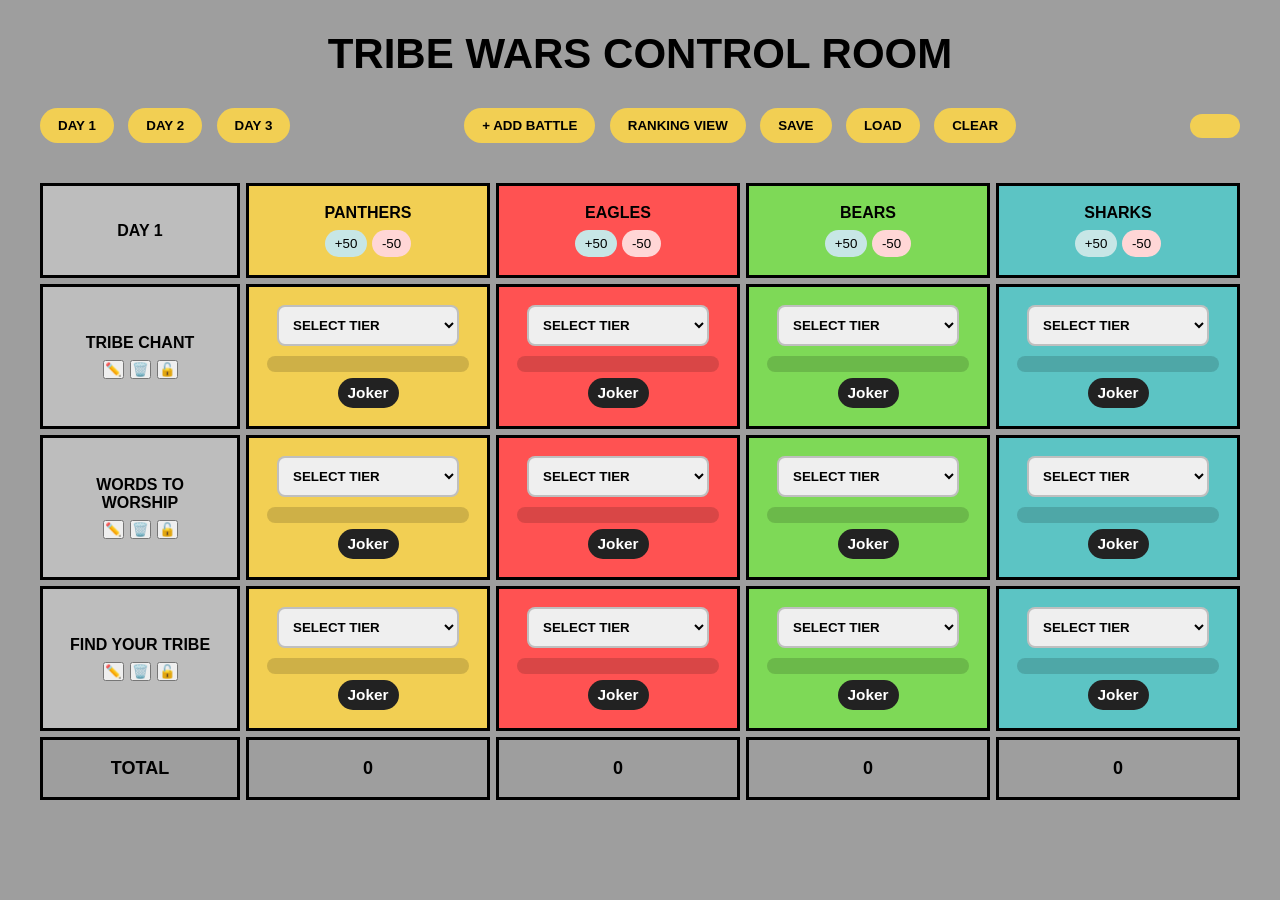
==== index.html @ 45fd397b "Update index.html" ====
<!DOCTYPE html>
<html lang="en">
<head>
<meta charset="UTF-8">
<meta name="viewport" content="width=device-width, initial-scale=1.0">
<title>Tribe Wars Control Room</title>

<style>

*{
  box-sizing:border-box;
  margin:0;
  padding:0;
}

body{margin:0;font-family:Arial;background:#9e9e9e;}
.header{text-align:center;font-size:42px;font-weight:900;padding:30px;color:#000;}
.top-bar{display:flex;justify-content:space-between;align-items:center;padding:0 40px 20px;gap:10px;flex-wrap:wrap;}
.day-buttons button,.controls button{background:#f2cf53;border:none;border-radius:20px;padding:10px 18px;margin-right:10px;font-weight:700;cursor:pointer;}
.leader-banner{background:#f2cf53;padding:12px 25px;border-radius:25px;font-weight:800;}
.board{display:grid;grid-template-columns:200px repeat(4,1fr);gap:6px;padding:20px 40px;}
.cell{padding:18px;text-align:center;font-weight:700;border:3px solid black;}
.label{background:#bdbdbd;color:#000;display:flex;flex-direction:column;align-items:center;justify-content:center;}
.panthers{background:#f2cf53;}
.eagles{background:#ff5252;}
.bears{background:#7ed957;}
.sharks{background:#5cc4c4;}
.select-box{padding:10px;border-radius:8px;border:2px solid rgba(0,0,0,0.2);font-weight:700;width:90%;}
.tier-display{margin-top:10px;padding:8px;border-radius:8px;background:rgba(0,0,0,0.15);font-size:14px;}
.total-row{background:#9e9e9e;font-size:18px;}
.bonus{margin-top:8px;background:#c7e6e6;border:none;border-radius:20px;padding:6px 10px;cursor:pointer;}
.minus{margin-top:8px;background:#ffd6d6;border:none;border-radius:20px;padding:6px 10px;cursor:pointer;}
.joker{margin-top:6px;background:#222;color:#fff;border:none;border-radius:20px;padding:6px 10px;cursor:pointer;font-size:96%;font-weight:600;}
.joker.active{background:#7b3fe4;}


#presentationView{
  display:none;
  flex-direction:column;
  width:100vw;
  height:100vh;
  overflow:hidden;
  background:#b3b3b3;
}

.title{
text-align:center;font-size:42px;font-weight:900;padding:30px;color:#000;;
}

#arena{
  flex:1;
  width:100%;
  display:flex;
  align-items:flex-end;
  justify-content:center;
  gap:1vw;
  padding:20px;
  overflow:hidden;
}

.team{
  flex:1;
  max-width:24%;
  height:100%;
  display:flex;
  flex-direction:column;
  align-items:center;
  justify-content:flex-end;
}

.tribe-name{
  font-size:clamp(18px,2vw,34px);
  font-weight:900;
  margin-bottom:10px;
}

.bar{
  width:100%;
  border:5px solid #000;
  display:flex;
  justify-content:center;
  align-items:center;
  min-height:120px;
  transition:.4s;
}

.score-box{
  width:100%;
  border:5px solid #000;
  margin-top:10px;
  text-align:center;
  padding:14px 0;
  font-size:clamp(18px,2vw,32px);
  font-weight:900;
  color:#fff;
}

.difference{
  margin-top:10px;
  min-height:24px;
  font-size:clamp(14px,1.2vw,22px);
  font-weight:800;
}

img{
  width:clamp(60px,7vw,140px);
  height:clamp(60px,7vw,140px);
  object-fit:contain;
}

@media(max-width:900px){

  .board{
    grid-template-columns:140px repeat(4,1fr);
    padding:10px;
  }

  .cell{
    padding:10px;
    font-size:12px;
  }

}

</style>
</head>

<body>

<div id="judgeView">

  <div class="header">
    TRIBE WARS CONTROL ROOM
  </div>

  <div class="top-bar">

    <div class="day-buttons">
      <button onclick="setDay(1)">DAY 1</button>
      <button onclick="setDay(2)">DAY 2</button>
      <button onclick="setDay(3)">DAY 3</button>
    </div>

    <div class="controls">
      <button onclick="addBattle()">+ ADD BATTLE</button>
      <button onclick="switchView('presentation')">RANKING VIEW</button>
      <button onclick="saveState()">SAVE</button>
      <button onclick="loadState()">LOAD</button>
      <button onclick="confirmClear()">CLEAR</button>
    </div>

    <div class="leader-banner" id="leader"></div>

  </div>

  <div class="board" id="board"></div>

</div>

<div id="presentationView">

  <div class="title">
    LIVE RANKINGS TRIBE WARS
  </div>

  <div style="text-align:center;padding:20px;">
    <button onclick="switchView('judge')"
      style="padding:12px 20px;border:none;border-radius:20px;background:#f2cf53;font-weight:900;cursor:pointer;">
      BACK TO CONTROL ROOM
    </button>
  </div>

<div id="arena"></div>

</div>

<script>

const tribes=["panthers","eagles","bears","sharks"];
let presentationWindow=null;

const battles={
1:["TRIBE CHANT","WORDS TO WORSHIP","FIND YOUR TRIBE"],
2:["UNSCRAMBLE","BIN THE TRIBE","ENVOY"],
3:["KINGDOM CLASH","CHAOS ROUND","SLIP N' SLIDE"]
};

const tierOptions=[
{v:0,l:"SELECT TIER"},
{v:100,l:"BRONZE"},
{v:250,l:"SILVER"},
{v:350,l:"GOLD"},
{v:500,l:"PLATINUM"},
{v:700,l:"DIAMOND"}
];

let currentView="judge";

let day=1;
let scores={},bonus={},selectedTier={},joker={},lockedBattles={};

function init(){

 for(let d=1;d<=3;d++){

  scores[d]={};
  bonus[d]={panthers:0,eagles:0,bears:0,sharks:0};
  selectedTier[d]={};
  joker[d]={};
  lockedBattles[d]={};

  battles[d].forEach(b=>{

   scores[d][b]={panthers:0,eagles:0,bears:0,sharks:0};

   selectedTier[d][b]={
    panthers:"",
    eagles:"",
    bears:"",
    sharks:""
   };

   joker[d][b]={
    panthers:false,
    eagles:false,
    bears:false,
    sharks:false
   };

   lockedBattles[d][b]=false;

  });

 }

}

function switchView(view){

 currentView=view;

 document.getElementById("judgeView").style.display=
 view==="judge"?"block":"none";

 document.getElementById("presentationView").style.display=
 view==="presentation"?"flex":"none";

 if(view==="presentation"){
  updatePresentation(getOverallTotals());
 }

}

function toggleLock(b){
 lockedBattles[day][b]=!lockedBattles[day][b];
 render();
}

function addBattle(){

 let name=prompt("Enter battle name:");

 if(!name)return;

 name=name.toUpperCase();

 battles[day].push(name);

 scores[day][name]={panthers:0,eagles:0,bears:0,sharks:0};

 selectedTier[day][name]={
  panthers:"",
  eagles:"",
  bears:"",
  sharks:""
 };

 joker[day][name]={
  panthers:false,
  eagles:false,
  bears:false,
  sharks:false
 };

 lockedBattles[day][name]=false;

 render();

}

function editBattle(oldName){
 let newName=prompt("Edit battle name:",oldName);
 if(!newName)return;
 newName=newName.toUpperCase();
 let i=battles[day].indexOf(oldName);
 battles[day][i]=newName;
 scores[day][newName]=scores[day][oldName];
 selectedTier[day][newName]=selectedTier[day][oldName];
 joker[day][newName]=joker[day][oldName];
 lockedBattles[day][newName]=lockedBattles[day][oldName];
 delete scores[day][oldName];
 delete selectedTier[day][oldName];
 delete joker[day][oldName];
 delete lockedBattles[day][oldName];
 autoSave();render();
}

function deleteBattle(name){
 if(!confirm("Delete this battle?"))return;
 battles[day]=battles[day].filter(b=>b!==name);
 delete scores[day][name];
 delete selectedTier[day][name];
 delete joker[day][name];
 delete lockedBattles[day][name];
 autoSave();render();
}

function setDay(d){
 day=d;
 render();
}

function setScore(b,t,val,label){

 if(lockedBattles[day][b])return;

 scores[day][b][t]=Number(val);

 selectedTier[day][b][t]=label;

 render();

}

function addBonus(t){
 bonus[day][t]+=50;
 render();
}

function subtractBonus(t){
 bonus[day][t]-=50;
 render();
}

function toggleJoker(b,t){

 if(lockedBattles[day][b])return;

 joker[day][b][t]=!joker[day][b][t];

 render();

}

function getTotals(selectedDay=day){

 let totals={
  panthers:0,
  eagles:0,
  bears:0,
  sharks:0
 };

 battles[selectedDay].forEach(b=>{

  tribes.forEach(t=>{

   let base=scores[selectedDay][b][t];

   if(joker[selectedDay][b][t]&&base===500){
    base+=500;
   }

   totals[t]+=base;

  });

 });

 tribes.forEach(t=>{
  totals[t]+=bonus[selectedDay][t];
 });

 return totals;

}

function getOverallTotals(){

 let totals={
  panthers:0,
  eagles:0,
  bears:0,
  sharks:0
 };

 for(let d=1;d<=3;d++){

  let dayTotals=getTotals(d);

  tribes.forEach(t=>{
   totals[t]+=dayTotals[t];
  });

 }

 return totals;

}

function render(){

 let html="";

 html+=`<div class='cell label'>DAY ${day}</div>`;

 tribes.forEach(t=>{

  html+=`
  <div class='cell ${t}'>

    ${t.toUpperCase()}<br>

    <button class='bonus'
      onclick="addBonus('${t}')">
      +50
    </button>

    <button class='minus'
      onclick="subtractBonus('${t}')">
      -50
    </button>

  </div>
  `;

 });

  battles[day].forEach(b=>{
  let locked=lockedBattles[day][b];
  html+=`<div class='cell label'>
    <div>${b}</div>
    <div style="margin-top:8px;display:flex;gap:6px;">
      <button onclick="editBattle('${b}')">✏️</button>
      <button onclick="deleteBattle('${b}')">🗑️</button>
      <button onclick="toggleLock('${b}')">${locked?'🔒':'🔓'}</button>
    </div>
  </div>`;

  tribes.forEach(t=>{
    let jActive=joker[day][b][t]?'active':'';
    html+=`<div class='cell ${t}'>
      <select class='select-box' ${locked?"disabled":""} onchange="setScore('${b}','${t}',this.value,this.options[this.selectedIndex].text)">
        ${tierOptions.map(o=>`<option value='${o.v}' ${selectedTier[day][b][t]===o.l?'selected':''}>${o.l}</option>`).join('')}
      </select>
      <div class='tier-display'>${selectedTier[day][b][t]||""}</div>
      <button class='joker ${jActive}' onclick="toggleJoker('${b}','${t}')">Joker</button>
    </div>`;
  });
 });

 let totals=getTotals();

 html+=`<div class='cell label total-row'>TOTAL</div>`;

 tribes.forEach(t=>{
  html+=`<div class='cell total-row'>${totals[t]}</div>`;
 });

 document.getElementById("board").innerHTML=html;

 updateLeader(totals);

 updatePresentation(getOverallTotals());

}

function updateLeader(totals){

 let max=Math.max(...Object.values(totals));

 if(max===0){
  document.getElementById("leader").innerText="";
  return;
 }

 let leaders=Object.keys(totals)
 .filter(t=>totals[t]===max);

 document.getElementById("leader").innerText=
 leaders.length===1
 ? leaders[0].toUpperCase()+" IS LEADING"
 : leaders.join(" & ").toUpperCase()+" ARE TIED";

}

function updatePresentation(totals){

 let container=document.getElementById("arena");

 if(!container)return;

 const tribeImages={
  panthers:"Panther.png",
  eagles:"Eagle.png",
  bears:"Bear.png",
  sharks:"Shark.png"
 };

 let sorted=[...tribes]
 .sort((a,b)=>totals[b]-totals[a]);

 let max=Math.max(...Object.values(totals),1);

 function height(score){
  return ((score/max)*320)+120;
 }

 let html="";

 sorted.forEach((tribe,index)=>{

  let difference=
  index===0
  ?0
  :totals[sorted[index-1]]-totals[tribe];

  html+=`

  <div class='team'>

    <div class='tribe-name'>
      ${tribe.toUpperCase()}
    </div>

    <div
      class='bar ${tribe}'
      style='height:${height(totals[tribe])}px;'
    >
      <img src='${tribeImages[tribe]}' />
    </div>

    <div class='score-box ${tribe}'>
      ${totals[tribe]}
    </div>

    <div class='difference'>
      ${
        totals[tribe]===0
        ?''
        :index===0
        ?'LEADING'
        :'+'+difference+' TO CATCH UP'
      }
    </div>

  </div>

  `;

 });

 container.innerHTML=html;

}

function autoSave(){

 localStorage.setItem(
 "tribeWarsData",

 JSON.stringify({
  scores,
  bonus,
  selectedTier,
  joker,
  day,
  battles,
  lockedBattles
 })

 );

}

function saveState(){
 autoSave();
}

function loadState(){

 let d=JSON.parse(
 localStorage.getItem("tribeWarsData")
 );

 if(!d)return;

 scores=d.scores;
 bonus=d.bonus;
 selectedTier=d.selectedTier;
 joker=d.joker;
 day=d.day;

 Object.assign(battles,d.battles||{});

 lockedBattles=d.lockedBattles||lockedBattles;

 render();

}

function confirmClear(){

 if(confirm("Clear all data?")){

  localStorage.removeItem("tribeWarsData");

  init();

  render();

 }

}

init();

render();

</script>

</body>
</html>
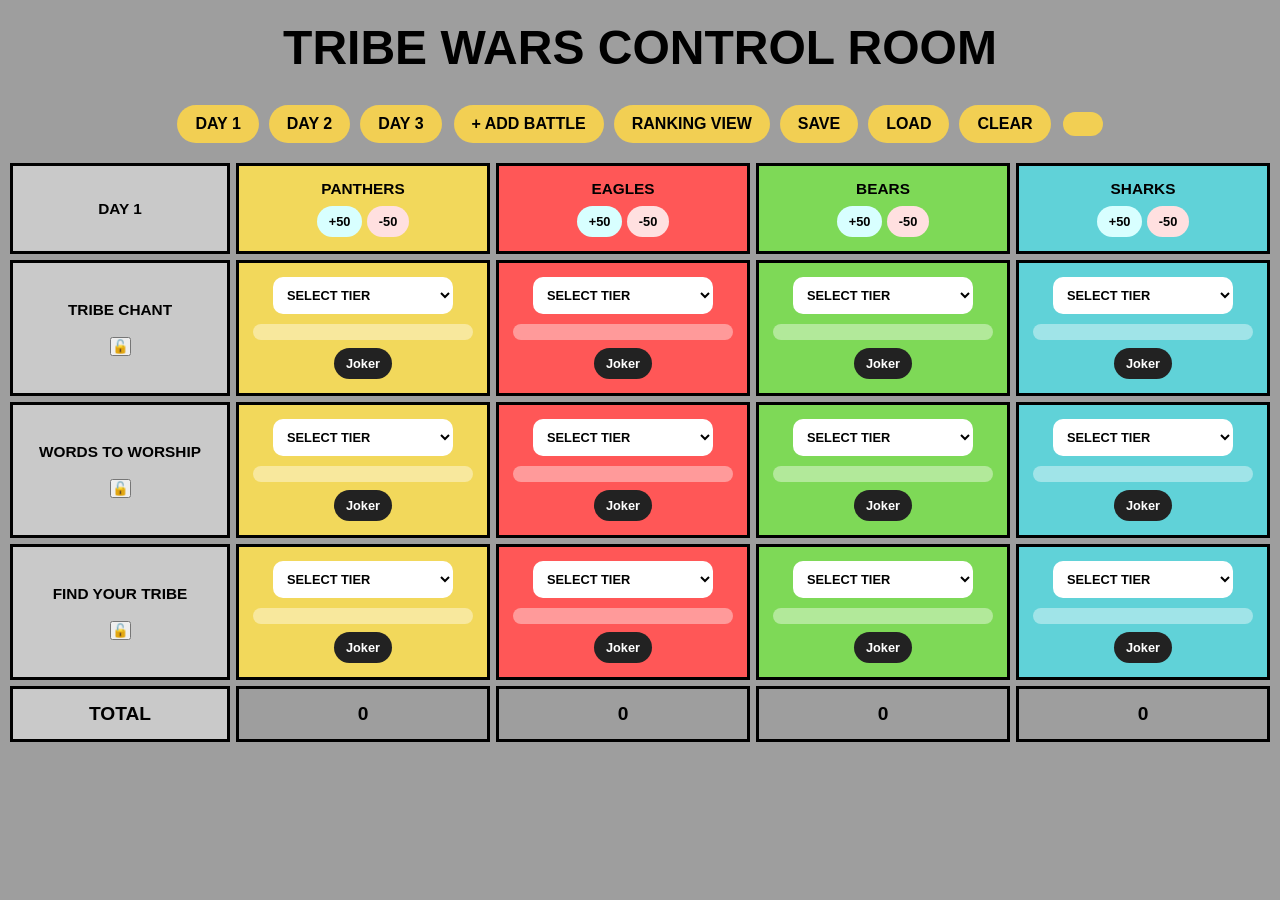
==== commit 257c9eaa: "Refactor index.html with improved styling and structure" ====
--- a/index.html
+++ b/index.html
@@ -3,6 +3,7 @@
 <head>
 <meta charset="UTF-8">
 <meta name="viewport" content="width=device-width, initial-scale=1.0">
+
 <title>Tribe Wars Control Room</title>
 
 <style>
@@ -13,38 +14,178 @@
   padding:0;
 }
 
-body{margin:0;font-family:Arial;background:#9e9e9e;}
-.header{text-align:center;font-size:42px;font-weight:900;padding:30px;color:#000;}
-.top-bar{display:flex;justify-content:space-between;align-items:center;padding:0 40px 20px;gap:10px;flex-wrap:wrap;}
-.day-buttons button,.controls button{background:#f2cf53;border:none;border-radius:20px;padding:10px 18px;margin-right:10px;font-weight:700;cursor:pointer;}
-.leader-banner{background:#f2cf53;padding:12px 25px;border-radius:25px;font-weight:800;}
-.board{display:grid;grid-template-columns:200px repeat(4,1fr);gap:6px;padding:20px 40px;}
-.cell{padding:18px;text-align:center;font-weight:700;border:3px solid black;}
-.label{background:#bdbdbd;color:#000;display:flex;flex-direction:column;align-items:center;justify-content:center;}
-.panthers{background:#f2cf53;}
-.eagles{background:#ff5252;}
+html,body{
+  width:100%;
+  min-height:100%;
+  overflow-x:hidden;
+  font-family:Arial,sans-serif;
+  background:#9e9e9e;
+  color:#000;
+}
+
+body{
+  display:flex;
+  flex-direction:column;
+}
+
+button,
+select{
+  color:#000;
+  font-weight:800;
+  font-family:Arial,sans-serif;
+}
+
+.header{
+  width:100%;
+  text-align:center;
+  font-size:clamp(24px,4vw,48px);
+  font-weight:900;
+  padding:20px 10px;
+  color:#000;
+}
+
+.top-bar{
+  width:100%;
+  display:flex;
+  flex-wrap:wrap;
+  justify-content:center;
+  align-items:center;
+  gap:12px;
+  padding:10px;
+}
+
+.day-buttons,
+.controls{
+  display:flex;
+  flex-wrap:wrap;
+  justify-content:center;
+  gap:10px;
+}
+
+.day-buttons button,
+.controls button{
+  background:#f2cf53;
+  border:none;
+  border-radius:20px;
+  padding:10px 18px;
+  cursor:pointer;
+  font-size:clamp(12px,1.5vw,16px);
+}
+
+.leader-banner{
+  background:#f2cf53;
+  padding:12px 20px;
+  border-radius:20px;
+  font-size:clamp(12px,1.5vw,18px);
+  text-align:center;
+  color:#000;
+}
+
+.board-wrapper{
+  width:100%;
+  overflow-x:auto;
+  padding:10px;
+}
+
+.board{
+  width:100%;
+  min-width:850px;
+  display:grid;
+  grid-template-columns:minmax(160px,220px) repeat(4,minmax(180px,1fr));
+  gap:6px;
+}
+
+.cell{
+  border:3px solid #000;
+  padding:14px;
+  text-align:center;
+  font-size:clamp(12px,1.2vw,18px);
+  font-weight:800;
+  color:#000;
+}
+
+.label{
+  background:#c9c9c9;
+  display:flex;
+  flex-direction:column;
+  justify-content:center;
+  align-items:center;
+  gap:10px;
+}
+
+.panthers{background:#f2d85b;}
+.eagles{background:#ff5757;}
 .bears{background:#7ed957;}
-.sharks{background:#5cc4c4;}
-.select-box{padding:10px;border-radius:8px;border:2px solid rgba(0,0,0,0.2);font-weight:700;width:90%;}
-.tier-display{margin-top:10px;padding:8px;border-radius:8px;background:rgba(0,0,0,0.15);font-size:14px;}
-.total-row{background:#9e9e9e;font-size:18px;}
-.bonus{margin-top:8px;background:#c7e6e6;border:none;border-radius:20px;padding:6px 10px;cursor:pointer;}
-.minus{margin-top:8px;background:#ffd6d6;border:none;border-radius:20px;padding:6px 10px;cursor:pointer;}
-.joker{margin-top:6px;background:#222;color:#fff;border:none;border-radius:20px;padding:6px 10px;cursor:pointer;font-size:96%;font-weight:600;}
-.joker.active{background:#7b3fe4;}
-
+.sharks{background:#60d2d8;}
+
+.select-box{
+  width:100%;
+  max-width:180px;
+  padding:10px;
+  border-radius:10px;
+  border:none;
+  font-size:clamp(12px,1vw,16px);
+  background:#fff;
+}
+
+.tier-display{
+  margin-top:10px;
+  padding:8px;
+  border-radius:10px;
+  background:rgba(255,255,255,.4);
+  color:#000;
+}
+
+.bonus,
+.minus,
+.joker{
+  margin-top:8px;
+  border:none;
+  border-radius:20px;
+  padding:8px 12px;
+  cursor:pointer;
+  font-size:clamp(11px,1vw,15px);
+}
+
+.bonus{
+  background:#d8ffff;
+}
+
+.minus{
+  background:#ffe0e0;
+}
+
+.joker{
+  background:#222;
+  color:#fff;
+}
+
+.joker.active{
+  background:#7b3fe4;
+  color:#fff;
+}
+
+.total-row{
+  font-size:clamp(14px,1.5vw,22px);
+  font-weight:900;
+}
 
 #presentationView{
   display:none;
   flex-direction:column;
-  width:100vw;
-  height:100vh;
+  width:100%;
+  min-height:100vh;
+  background:#b3b3b3;
   overflow:hidden;
-  background:#b3b3b3;
 }
 
 .title{
-text-align:center;font-size:42px;font-weight:900;padding:30px;color:#000;;
+  width:100%;
+  text-align:center;
+  font-size:clamp(24px,4vw,70px);
+  font-weight:900;
+  color:#000;
+  padding:20px 10px;
 }
 
 #arena{
@@ -61,6 +202,7 @@
 .team{
   flex:1;
   max-width:24%;
+  min-width:80px;
   height:100%;
   display:flex;
   flex-direction:column;
@@ -69,55 +211,72 @@
 }
 
 .tribe-name{
-  font-size:clamp(18px,2vw,34px);
+  font-size:clamp(12px,2vw,34px);
   font-weight:900;
   margin-bottom:10px;
+  text-align:center;
+  color:#000;
 }
 
 .bar{
   width:100%;
-  border:5px solid #000;
+  border:4px solid #000;
   display:flex;
   justify-content:center;
   align-items:center;
-  min-height:120px;
+  min-height:100px;
   transition:.4s;
 }
 
 .score-box{
   width:100%;
-  border:5px solid #000;
+  border:4px solid #000;
   margin-top:10px;
   text-align:center;
-  padding:14px 0;
-  font-size:clamp(18px,2vw,32px);
+  padding:12px 0;
+  font-size:clamp(14px,2vw,30px);
   font-weight:900;
-  color:#fff;
+  color:#000;
 }
 
 .difference{
   margin-top:10px;
   min-height:24px;
-  font-size:clamp(14px,1.2vw,22px);
+  text-align:center;
+  font-size:clamp(10px,1.1vw,18px);
   font-weight:800;
+  color:#000;
 }
 
 img{
-  width:clamp(60px,7vw,140px);
-  height:clamp(60px,7vw,140px);
+  width:clamp(50px,6vw,120px);
+  height:clamp(50px,6vw,120px);
   object-fit:contain;
 }
 
+.back-btn{
+  margin:15px auto;
+  padding:12px 20px;
+  border:none;
+  border-radius:20px;
+  background:#f2cf53;
+  cursor:pointer;
+  font-size:clamp(12px,1.2vw,16px);
+}
+
 @media(max-width:900px){
 
-  .board{
-    grid-template-columns:140px repeat(4,1fr);
+  .top-bar{
+    flex-direction:column;
+  }
+
+  #arena{
+    gap:8px;
     padding:10px;
   }
 
-  .cell{
-    padding:10px;
-    font-size:12px;
+  .team{
+    max-width:25%;
   }
 
 }
@@ -153,7 +312,9 @@
 
   </div>
 
-  <div class="board" id="board"></div>
+  <div class="board-wrapper">
+    <div class="board" id="board"></div>
+  </div>
 
 </div>
 
@@ -163,21 +324,17 @@
     LIVE RANKINGS TRIBE WARS
   </div>
 
-  <div style="text-align:center;padding:20px;">
-    <button onclick="switchView('judge')"
-      style="padding:12px 20px;border:none;border-radius:20px;background:#f2cf53;font-weight:900;cursor:pointer;">
-      BACK TO CONTROL ROOM
-    </button>
-  </div>
-
-<div id="arena"></div>
+  <button class="back-btn" onclick="switchView('judge')">
+    BACK TO CONTROL ROOM
+  </button>
+
+  <div id="arena"></div>
 
 </div>
 
 <script>
 
 const tribes=["panthers","eagles","bears","sharks"];
-let presentationWindow=null;
 
 const battles={
 1:["TRIBE CHANT","WORDS TO WORSHIP","FIND YOUR TRIBE"],
@@ -194,9 +351,8 @@
 {v:700,l:"DIAMOND"}
 ];
 
-let currentView="judge";
-
 let day=1;
+
 let scores={},bonus={},selectedTier={},joker={},lockedBattles={};
 
 function init(){
@@ -237,8 +393,6 @@
 
 function switchView(view){
 
- currentView=view;
-
  document.getElementById("judgeView").style.display=
  view==="judge"?"block":"none";
 
@@ -251,14 +405,14 @@
 
 }
 
-function toggleLock(b){
- lockedBattles[day][b]=!lockedBattles[day][b];
+function setDay(d){
+ day=d;
  render();
 }
 
 function addBattle(){
 
- let name=prompt("Enter battle name:");
+ let name=prompt("Enter battle name");
 
  if(!name)return;
 
@@ -288,36 +442,12 @@
 
 }
 
-function editBattle(oldName){
- let newName=prompt("Edit battle name:",oldName);
- if(!newName)return;
- newName=newName.toUpperCase();
- let i=battles[day].indexOf(oldName);
- battles[day][i]=newName;
- scores[day][newName]=scores[day][oldName];
- selectedTier[day][newName]=selectedTier[day][oldName];
- joker[day][newName]=joker[day][oldName];
- lockedBattles[day][newName]=lockedBattles[day][oldName];
- delete scores[day][oldName];
- delete selectedTier[day][oldName];
- delete joker[day][oldName];
- delete lockedBattles[day][oldName];
- autoSave();render();
-}
-
-function deleteBattle(name){
- if(!confirm("Delete this battle?"))return;
- battles[day]=battles[day].filter(b=>b!==name);
- delete scores[day][name];
- delete selectedTier[day][name];
- delete joker[day][name];
- delete lockedBattles[day][name];
- autoSave();render();
-}
-
-function setDay(d){
- day=d;
+function toggleLock(b){
+
+ lockedBattles[day][b]=!lockedBattles[day][b];
+
  render();
+
 }
 
 function setScore(b,t,val,label){
@@ -333,18 +463,22 @@
 }
 
 function addBonus(t){
+
  bonus[day][t]+=50;
+
  render();
+
 }
 
 function subtractBonus(t){
+
  bonus[day][t]-=50;
+
  render();
+
 }
 
 function toggleJoker(b,t){
-
- if(lockedBattles[day][b])return;
 
  joker[day][b][t]=!joker[day][b][t];
 
@@ -436,27 +570,65 @@
 
  });
 
-  battles[day].forEach(b=>{
+ battles[day].forEach(b=>{
+
   let locked=lockedBattles[day][b];
-  html+=`<div class='cell label'>
+
+  html+=`
+  <div class='cell label'>
+
     <div>${b}</div>
-    <div style="margin-top:8px;display:flex;gap:6px;">
-      <button onclick="editBattle('${b}')">✏️</button>
-      <button onclick="deleteBattle('${b}')">🗑️</button>
-      <button onclick="toggleLock('${b}')">${locked?'🔒':'🔓'}</button>
+
+    <div style="display:flex;gap:6px;margin-top:8px;flex-wrap:wrap;justify-content:center;">
+
+      <button onclick="toggleLock('${b}')">
+        ${locked?'🔒':'🔓'}
+      </button>
+
     </div>
-  </div>`;
+
+  </div>
+  `;
 
   tribes.forEach(t=>{
-    let jActive=joker[day][b][t]?'active':'';
-    html+=`<div class='cell ${t}'>
-      <select class='select-box' ${locked?"disabled":""} onchange="setScore('${b}','${t}',this.value,this.options[this.selectedIndex].text)">
-        ${tierOptions.map(o=>`<option value='${o.v}' ${selectedTier[day][b][t]===o.l?'selected':''}>${o.l}</option>`).join('')}
-      </select>
-      <div class='tier-display'>${selectedTier[day][b][t]||""}</div>
-      <button class='joker ${jActive}' onclick="toggleJoker('${b}','${t}')">Joker</button>
-    </div>`;
+
+   let active=joker[day][b][t]?"active":"";
+
+   html+=`
+   <div class='cell ${t}'>
+
+    <select
+      class='select-box'
+      onchange="setScore('${b}','${t}',this.value,this.options[this.selectedIndex].text)"
+    >
+
+    ${tierOptions.map(o=>`
+      <option
+        value="${o.v}"
+        ${selectedTier[day][b][t]===o.l?"selected":""}
+      >
+        ${o.l}
+      </option>
+    `).join("")}
+
+    </select>
+
+    <div class='tier-display'>
+      ${selectedTier[day][b][t]}
+    </div>
+
+    <button
+      class='joker ${active}'
+      onclick="toggleJoker('${b}','${t}')"
+    >
+      Joker
+    </button>
+
+   </div>
+   `;
+
   });
+
  });
 
  let totals=getTotals();
@@ -489,8 +661,8 @@
 
  document.getElementById("leader").innerText=
  leaders.length===1
- ? leaders[0].toUpperCase()+" IS LEADING"
- : leaders.join(" & ").toUpperCase()+" ARE TIED";
+ ?leaders[0].toUpperCase()+" IS LEADING"
+ :leaders.join(" & ").toUpperCase()+" ARE TIED";
 
 }
 
@@ -498,7 +670,14 @@
 
  let container=document.getElementById("arena");
 
- if(!container)return;
+ let sorted=[...tribes]
+ .sort((a,b)=>totals[b]-totals[a]);
+
+ let max=Math.max(...Object.values(totals),1);
+
+ function height(score){
+  return ((score/max)*320)+120;
+ }
 
  const tribeImages={
   panthers:"Panther.png",
@@ -507,15 +686,6 @@
   sharks:"Shark.png"
  };
 
- let sorted=[...tribes]
- .sort((a,b)=>totals[b]-totals[a]);
-
- let max=Math.max(...Object.values(totals),1);
-
- function height(score){
-  return ((score/max)*320)+120;
- }
-
  let html="";
 
  sorted.forEach((tribe,index)=>{
@@ -527,24 +697,24 @@
 
   html+=`
 
-  <div class='team'>
-
-    <div class='tribe-name'>
+  <div class="team">
+
+    <div class="tribe-name">
       ${tribe.toUpperCase()}
     </div>
 
     <div
-      class='bar ${tribe}'
-      style='height:${height(totals[tribe])}px;'
+      class="bar ${tribe}"
+      style="height:${height(totals[tribe])}px;"
     >
-      <img src='${tribeImages[tribe]}' />
+      <img src="${tribeImages[tribe]}">
     </div>
 
-    <div class='score-box ${tribe}'>
+    <div class="score-box ${tribe}">
       ${totals[tribe]}
     </div>
 
-    <div class='difference'>
+    <div class="difference">
       ${
         totals[tribe]===0
         ?''
@@ -568,7 +738,6 @@
 
  localStorage.setItem(
  "tribeWarsData",
-
  JSON.stringify({
   scores,
   bonus,
@@ -577,9 +746,7 @@
   day,
   battles,
   lockedBattles
- })
-
- );
+ }));
 
 }
 
@@ -589,9 +756,7 @@
 
 function loadState(){
 
- let d=JSON.parse(
- localStorage.getItem("tribeWarsData")
- );
+ let d=JSON.parse(localStorage.getItem("tribeWarsData"));
 
  if(!d)return;
 
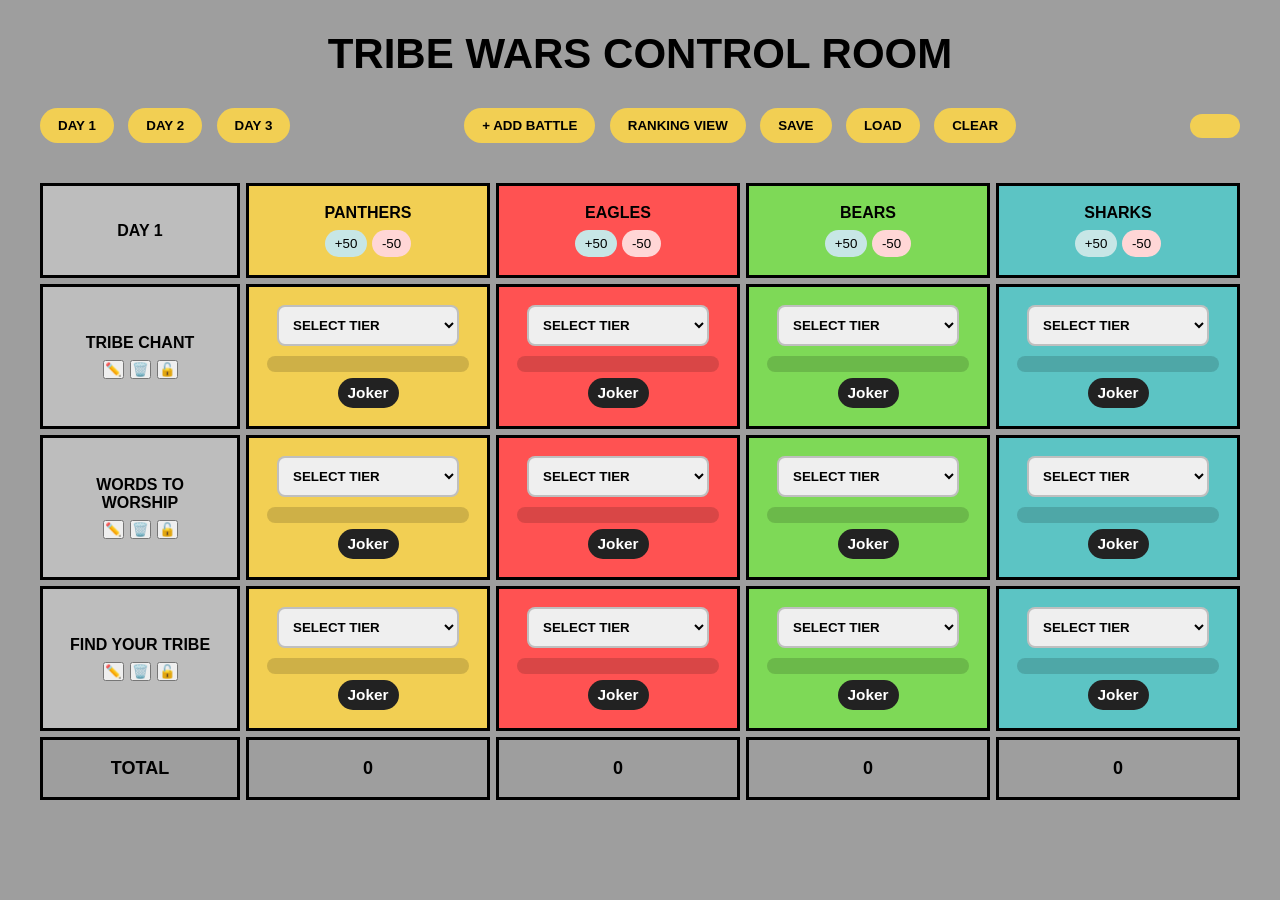
==== commit b57539a7: "Update index.html" ====
--- a/index.html
+++ b/index.html
@@ -3,7 +3,6 @@
 <head>
 <meta charset="UTF-8">
 <meta name="viewport" content="width=device-width, initial-scale=1.0">
-
 <title>Tribe Wars Control Room</title>
 
 <style>
@@ -14,161 +13,26 @@
   padding:0;
 }
 
-html,body{
-  width:100%;
-  min-height:100%;
-  overflow-x:hidden;
-  font-family:Arial,sans-serif;
-  background:#9e9e9e;
-  color:#000;
-}
-
-body{
-  display:flex;
-  flex-direction:column;
-}
-
-button,
-select{
-  color:#000;
-  font-weight:800;
-  font-family:Arial,sans-serif;
-}
-
-.header{
-  width:100%;
-  text-align:center;
-  font-size:clamp(24px,4vw,48px);
-  font-weight:900;
-  padding:20px 10px;
-  color:#000;
-}
-
-.top-bar{
-  width:100%;
-  display:flex;
-  flex-wrap:wrap;
-  justify-content:center;
-  align-items:center;
-  gap:12px;
-  padding:10px;
-}
-
-.day-buttons,
-.controls{
-  display:flex;
-  flex-wrap:wrap;
-  justify-content:center;
-  gap:10px;
-}
-
-.day-buttons button,
-.controls button{
-  background:#f2cf53;
-  border:none;
-  border-radius:20px;
-  padding:10px 18px;
-  cursor:pointer;
-  font-size:clamp(12px,1.5vw,16px);
-}
-
-.leader-banner{
-  background:#f2cf53;
-  padding:12px 20px;
-  border-radius:20px;
-  font-size:clamp(12px,1.5vw,18px);
-  text-align:center;
-  color:#000;
-}
-
-.board-wrapper{
-  width:100%;
-  overflow-x:auto;
-  padding:10px;
-}
-
-.board{
-  width:100%;
-  min-width:850px;
-  display:grid;
-  grid-template-columns:minmax(160px,220px) repeat(4,minmax(180px,1fr));
-  gap:6px;
-}
-
-.cell{
-  border:3px solid #000;
-  padding:14px;
-  text-align:center;
-  font-size:clamp(12px,1.2vw,18px);
-  font-weight:800;
-  color:#000;
-}
-
-.label{
-  background:#c9c9c9;
-  display:flex;
-  flex-direction:column;
-  justify-content:center;
-  align-items:center;
-  gap:10px;
-}
-
-.panthers{background:#f2d85b;}
-.eagles{background:#ff5757;}
+body{margin:0;font-family:Arial;background:#9e9e9e;}
+.header{text-align:center;font-size:42px;font-weight:900;padding:30px;color:#000;}
+.top-bar{display:flex;justify-content:space-between;align-items:center;padding:0 40px 20px;gap:10px;flex-wrap:wrap;}
+.day-buttons button,.controls button{background:#f2cf53;border:none;border-radius:20px;padding:10px 18px;margin-right:10px;font-weight:700;cursor:pointer;}
+.leader-banner{background:#f2cf53;padding:12px 25px;border-radius:25px;font-weight:800;}
+.board{display:grid;grid-template-columns:200px repeat(4,1fr);gap:6px;padding:20px 40px;}
+.cell{padding:18px;text-align:center;font-weight:700;border:3px solid black;}
+.label{background:#bdbdbd;color:#000;display:flex;flex-direction:column;align-items:center;justify-content:center;}
+.panthers{background:#f2cf53;}
+.eagles{background:#ff5252;}
 .bears{background:#7ed957;}
-.sharks{background:#60d2d8;}
-
-.select-box{
-  width:100%;
-  max-width:180px;
-  padding:10px;
-  border-radius:10px;
-  border:none;
-  font-size:clamp(12px,1vw,16px);
-  background:#fff;
-}
-
-.tier-display{
-  margin-top:10px;
-  padding:8px;
-  border-radius:10px;
-  background:rgba(255,255,255,.4);
-  color:#000;
-}
-
-.bonus,
-.minus,
-.joker{
-  margin-top:8px;
-  border:none;
-  border-radius:20px;
-  padding:8px 12px;
-  cursor:pointer;
-  font-size:clamp(11px,1vw,15px);
-}
-
-.bonus{
-  background:#d8ffff;
-}
-
-.minus{
-  background:#ffe0e0;
-}
-
-.joker{
-  background:#222;
-  color:#fff;
-}
-
-.joker.active{
-  background:#7b3fe4;
-  color:#fff;
-}
-
-.total-row{
-  font-size:clamp(14px,1.5vw,22px);
-  font-weight:900;
-}
+.sharks{background:#5cc4c4;}
+.select-box{padding:10px;border-radius:8px;border:2px solid rgba(0,0,0,0.2);font-weight:700;width:90%;}
+.tier-display{margin-top:10px;padding:8px;border-radius:8px;background:rgba(0,0,0,0.15);font-size:14px;}
+.total-row{background:#9e9e9e;font-size:18px;}
+.bonus{margin-top:8px;background:#c7e6e6;border:none;border-radius:20px;padding:6px 10px;cursor:pointer;}
+.minus{margin-top:8px;background:#ffd6d6;border:none;border-radius:20px;padding:6px 10px;cursor:pointer;}
+.joker{margin-top:6px;background:#222;color:#fff;border:none;border-radius:20px;padding:6px 10px;cursor:pointer;font-size:96%;font-weight:600;}
+.joker.active{background:#7b3fe4;}
+
 
 #presentationView{
   display:none;
@@ -312,9 +176,7 @@
 
   </div>
 
-  <div class="board-wrapper">
-    <div class="board" id="board"></div>
-  </div>
+  <div class="board" id="board"></div>
 
 </div>
 
@@ -324,17 +186,21 @@
     LIVE RANKINGS TRIBE WARS
   </div>
 
-  <button class="back-btn" onclick="switchView('judge')">
-    BACK TO CONTROL ROOM
-  </button>
-
-  <div id="arena"></div>
+  <div style="text-align:center;padding:20px;">
+    <button onclick="switchView('judge')"
+      style="padding:12px 20px;border:none;border-radius:20px;background:#f2cf53;font-weight:900;cursor:pointer;">
+      BACK TO CONTROL ROOM
+    </button>
+  </div>
+
+<div id="arena"></div>
 
 </div>
 
 <script>
 
 const tribes=["panthers","eagles","bears","sharks"];
+let presentationWindow=null;
 
 const battles={
 1:["TRIBE CHANT","WORDS TO WORSHIP","FIND YOUR TRIBE"],
@@ -351,8 +217,9 @@
 {v:700,l:"DIAMOND"}
 ];
 
+let currentView="judge";
+
 let day=1;
-
 let scores={},bonus={},selectedTier={},joker={},lockedBattles={};
 
 function init(){
@@ -393,6 +260,8 @@
 
 function switchView(view){
 
+ currentView=view;
+
  document.getElementById("judgeView").style.display=
  view==="judge"?"block":"none";
 
@@ -405,14 +274,14 @@
 
 }
 
-function setDay(d){
- day=d;
+function toggleLock(b){
+ lockedBattles[day][b]=!lockedBattles[day][b];
  render();
 }
 
 function addBattle(){
 
- let name=prompt("Enter battle name");
+ let name=prompt("Enter battle name:");
 
  if(!name)return;
 
@@ -442,12 +311,36 @@
 
 }
 
-function toggleLock(b){
-
- lockedBattles[day][b]=!lockedBattles[day][b];
-
- render();
-
+function editBattle(oldName){
+ let newName=prompt("Edit battle name:",oldName);
+ if(!newName)return;
+ newName=newName.toUpperCase();
+ let i=battles[day].indexOf(oldName);
+ battles[day][i]=newName;
+ scores[day][newName]=scores[day][oldName];
+ selectedTier[day][newName]=selectedTier[day][oldName];
+ joker[day][newName]=joker[day][oldName];
+ lockedBattles[day][newName]=lockedBattles[day][oldName];
+ delete scores[day][oldName];
+ delete selectedTier[day][oldName];
+ delete joker[day][oldName];
+ delete lockedBattles[day][oldName];
+ autoSave();render();
+}
+
+function deleteBattle(name){
+ if(!confirm("Delete this battle?"))return;
+ battles[day]=battles[day].filter(b=>b!==name);
+ delete scores[day][name];
+ delete selectedTier[day][name];
+ delete joker[day][name];
+ delete lockedBattles[day][name];
+ autoSave();render();
+}
+
+function setDay(d){
+ day=d;
+ render();
 }
 
 function setScore(b,t,val,label){
@@ -463,22 +356,18 @@
 }
 
 function addBonus(t){
-
  bonus[day][t]+=50;
-
- render();
-
+ render();
 }
 
 function subtractBonus(t){
-
  bonus[day][t]-=50;
-
- render();
-
+ render();
 }
 
 function toggleJoker(b,t){
+
+ if(lockedBattles[day][b])return;
 
  joker[day][b][t]=!joker[day][b][t];
 
@@ -570,65 +459,27 @@
 
  });
 
- battles[day].forEach(b=>{
-
+  battles[day].forEach(b=>{
   let locked=lockedBattles[day][b];
-
-  html+=`
-  <div class='cell label'>
-
+  html+=`<div class='cell label'>
     <div>${b}</div>
-
-    <div style="display:flex;gap:6px;margin-top:8px;flex-wrap:wrap;justify-content:center;">
-
-      <button onclick="toggleLock('${b}')">
-        ${locked?'🔒':'🔓'}
-      </button>
-
+    <div style="margin-top:8px;display:flex;gap:6px;">
+      <button onclick="editBattle('${b}')">✏️</button>
+      <button onclick="deleteBattle('${b}')">🗑️</button>
+      <button onclick="toggleLock('${b}')">${locked?'🔒':'🔓'}</button>
     </div>
-
-  </div>
-  `;
+  </div>`;
 
   tribes.forEach(t=>{
-
-   let active=joker[day][b][t]?"active":"";
-
-   html+=`
-   <div class='cell ${t}'>
-
-    <select
-      class='select-box'
-      onchange="setScore('${b}','${t}',this.value,this.options[this.selectedIndex].text)"
-    >
-
-    ${tierOptions.map(o=>`
-      <option
-        value="${o.v}"
-        ${selectedTier[day][b][t]===o.l?"selected":""}
-      >
-        ${o.l}
-      </option>
-    `).join("")}
-
-    </select>
-
-    <div class='tier-display'>
-      ${selectedTier[day][b][t]}
-    </div>
-
-    <button
-      class='joker ${active}'
-      onclick="toggleJoker('${b}','${t}')"
-    >
-      Joker
-    </button>
-
-   </div>
-   `;
-
+    let jActive=joker[day][b][t]?'active':'';
+    html+=`<div class='cell ${t}'>
+      <select class='select-box' ${locked?"disabled":""} onchange="setScore('${b}','${t}',this.value,this.options[this.selectedIndex].text)">
+        ${tierOptions.map(o=>`<option value='${o.v}' ${selectedTier[day][b][t]===o.l?'selected':''}>${o.l}</option>`).join('')}
+      </select>
+      <div class='tier-display'>${selectedTier[day][b][t]||""}</div>
+      <button class='joker ${jActive}' onclick="toggleJoker('${b}','${t}')">Joker</button>
+    </div>`;
   });
-
  });
 
  let totals=getTotals();
@@ -661,8 +512,8 @@
 
  document.getElementById("leader").innerText=
  leaders.length===1
- ?leaders[0].toUpperCase()+" IS LEADING"
- :leaders.join(" & ").toUpperCase()+" ARE TIED";
+ ? leaders[0].toUpperCase()+" IS LEADING"
+ : leaders.join(" & ").toUpperCase()+" ARE TIED";
 
 }
 
@@ -670,14 +521,7 @@
 
  let container=document.getElementById("arena");
 
- let sorted=[...tribes]
- .sort((a,b)=>totals[b]-totals[a]);
-
- let max=Math.max(...Object.values(totals),1);
-
- function height(score){
-  return ((score/max)*320)+120;
- }
+ if(!container)return;
 
  const tribeImages={
   panthers:"Panther.png",
@@ -686,6 +530,15 @@
   sharks:"Shark.png"
  };
 
+ let sorted=[...tribes]
+ .sort((a,b)=>totals[b]-totals[a]);
+
+ let max=Math.max(...Object.values(totals),1);
+
+ function height(score){
+  return ((score/max)*320)+120;
+ }
+
  let html="";
 
  sorted.forEach((tribe,index)=>{
@@ -697,24 +550,24 @@
 
   html+=`
 
-  <div class="team">
-
-    <div class="tribe-name">
+  <div class='team'>
+
+    <div class='tribe-name'>
       ${tribe.toUpperCase()}
     </div>
 
     <div
-      class="bar ${tribe}"
-      style="height:${height(totals[tribe])}px;"
+      class='bar ${tribe}'
+      style='height:${height(totals[tribe])}px;'
     >
-      <img src="${tribeImages[tribe]}">
+      <img src='${tribeImages[tribe]}' />
     </div>
 
-    <div class="score-box ${tribe}">
+    <div class='score-box ${tribe}'>
       ${totals[tribe]}
     </div>
 
-    <div class="difference">
+    <div class='difference'>
       ${
         totals[tribe]===0
         ?''
@@ -738,6 +591,7 @@
 
  localStorage.setItem(
  "tribeWarsData",
+
  JSON.stringify({
   scores,
   bonus,
@@ -746,7 +600,9 @@
   day,
   battles,
   lockedBattles
- }));
+ })
+
+ );
 
 }
 
@@ -756,7 +612,9 @@
 
 function loadState(){
 
- let d=JSON.parse(localStorage.getItem("tribeWarsData"));
+ let d=JSON.parse(
+ localStorage.getItem("tribeWarsData")
+ );
 
  if(!d)return;
 
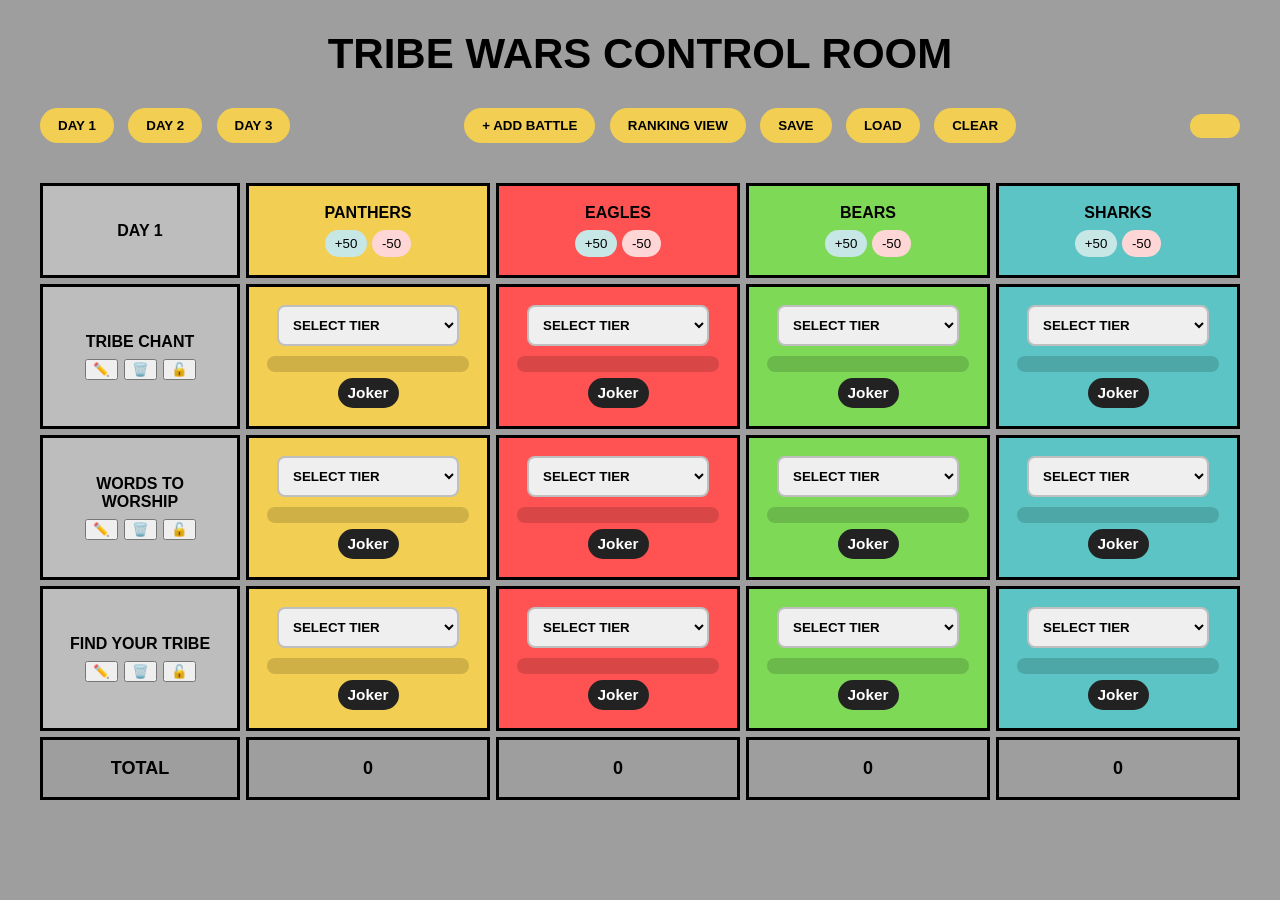
==== commit 71cabb55: "Update index.html" ====
--- a/index.html
+++ b/index.html
@@ -2,16 +2,12 @@
 <html lang="en">
 <head>
 <meta charset="UTF-8">
-<meta name="viewport" content="width=device-width, initial-scale=1.0">
+
 <title>Tribe Wars Control Room</title>
 
 <style>
 
-*{
-  box-sizing:border-box;
-  margin:0;
-  padding:0;
-}
+
 
 body{margin:0;font-family:Arial;background:#9e9e9e;}
 .header{text-align:center;font-size:42px;font-weight:900;padding:30px;color:#000;}
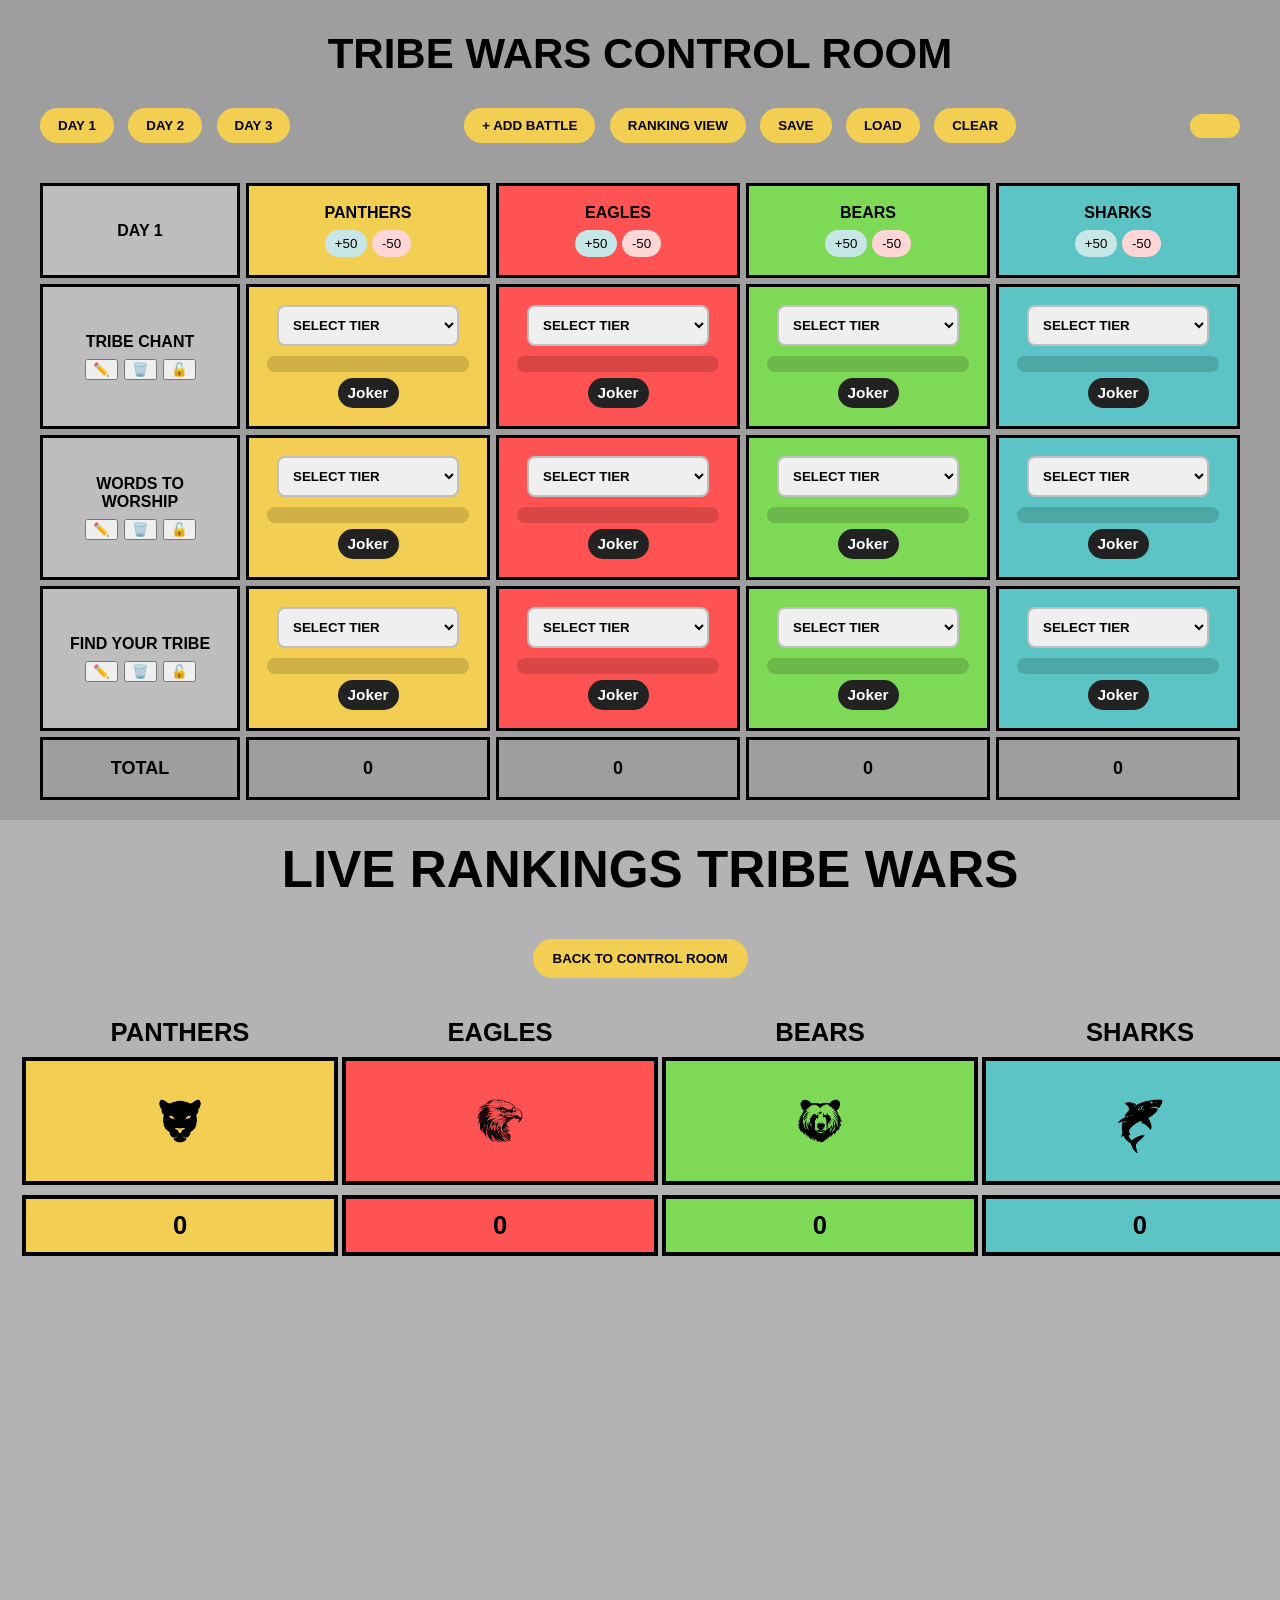
==== commit 16df1bbc: "Update index.html" ====
--- a/index.html
+++ b/index.html
@@ -2,7 +2,7 @@
 <html lang="en">
 <head>
 <meta charset="UTF-8">
-
+<meta name="viewport" content="width=device-width, initial-scale=0.5">
 <title>Tribe Wars Control Room</title>
 
 <style>
@@ -31,12 +31,14 @@
 
 
 #presentationView{
+  <meta name="viewport" content="width=device-width, initial-scale=1.0">
   display:none;
   flex-direction:column;
   width:100%;
   min-height:100vh;
   background:#b3b3b3;
   overflow:hidden;
+  
 }
 
 .title{
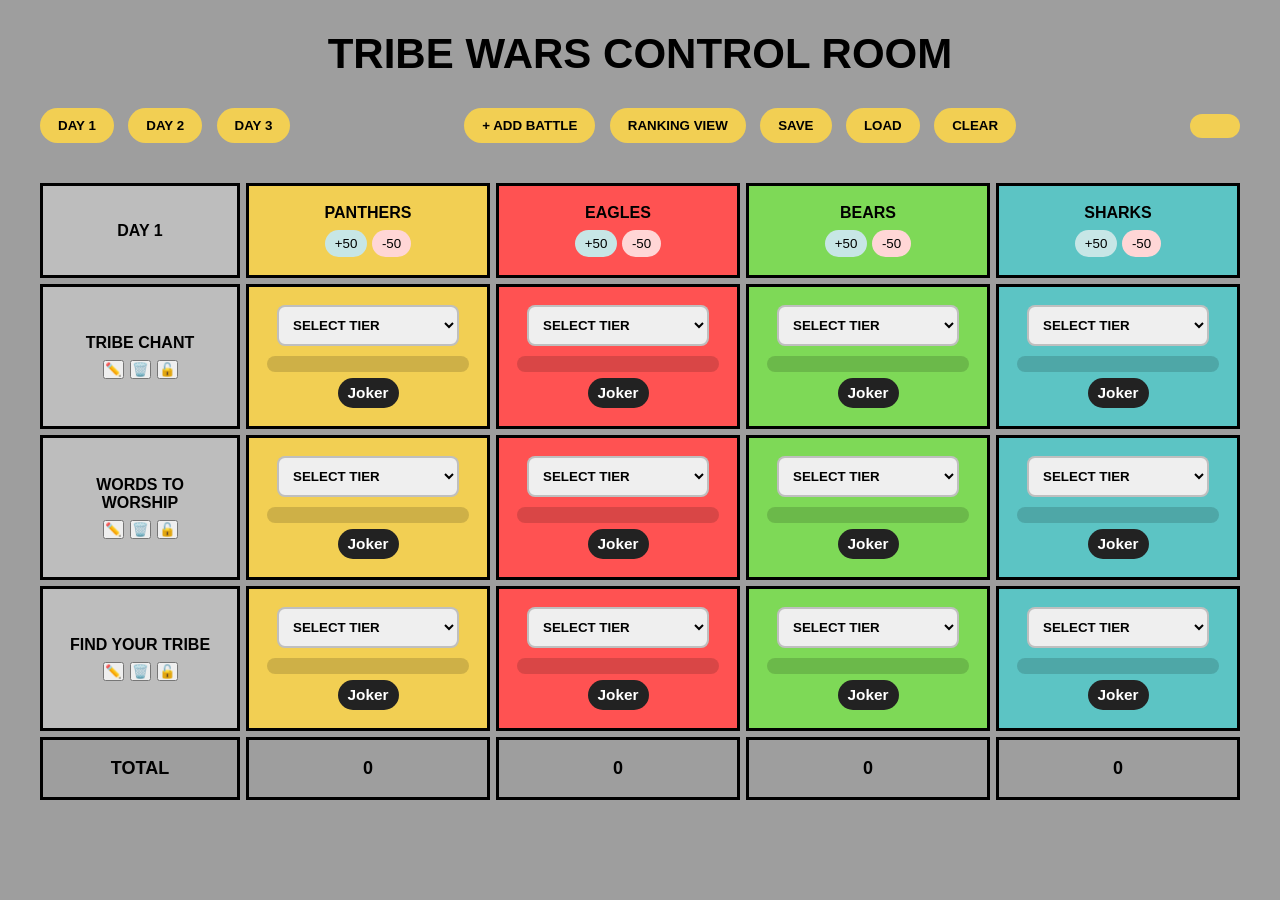
==== commit 9bf58738: "Update index.html" ====
--- a/index.html
+++ b/index.html
@@ -7,7 +7,11 @@
 
 <style>
 
-
+*{
+  box-sizing:border-box;
+  margin:0;
+  padding:0;
+}
 
 body{margin:0;font-family:Arial;background:#9e9e9e;}
 .header{text-align:center;font-size:42px;font-weight:900;padding:30px;color:#000;}
@@ -31,14 +35,12 @@
 
 
 #presentationView{
-  <meta name="viewport" content="width=device-width, initial-scale=1.0">
   display:none;
   flex-direction:column;
   width:100%;
   min-height:100vh;
   background:#b3b3b3;
   overflow:hidden;
-  
 }
 
 .title{
@@ -51,25 +53,17 @@
 }
 
 #arena{
-  flex:1;
-  width:100%;
-  display:flex;
-  align-items:flex-end;
-  justify-content:center;
-  gap:1vw;
-  padding:20px;
-  overflow:hidden;
+  display: flex;
+  align-items: flex-start; /* keeps teams aligned to top */
+  justify-content: center;
+  gap: 20px;
 }
 
 .team{
-  flex:1;
-  max-width:24%;
-  min-width:80px;
-  height:100%;
-  display:flex;
-  flex-direction:column;
-  align-items:center;
-  justify-content:flex-end;
+
+  display: flex;
+  flex-direction: column;
+  align-items: center;
 }
 
 .tribe-name{
@@ -81,13 +75,8 @@
 }
 
 .bar{
-  width:100%;
-  border:4px solid #000;
-  display:flex;
-  justify-content:center;
-  align-items:center;
-  min-height:100px;
-  transition:.4s;
+  width: 120px;
+  transition: height 0.3s ease;
 }
 
 .score-box{
